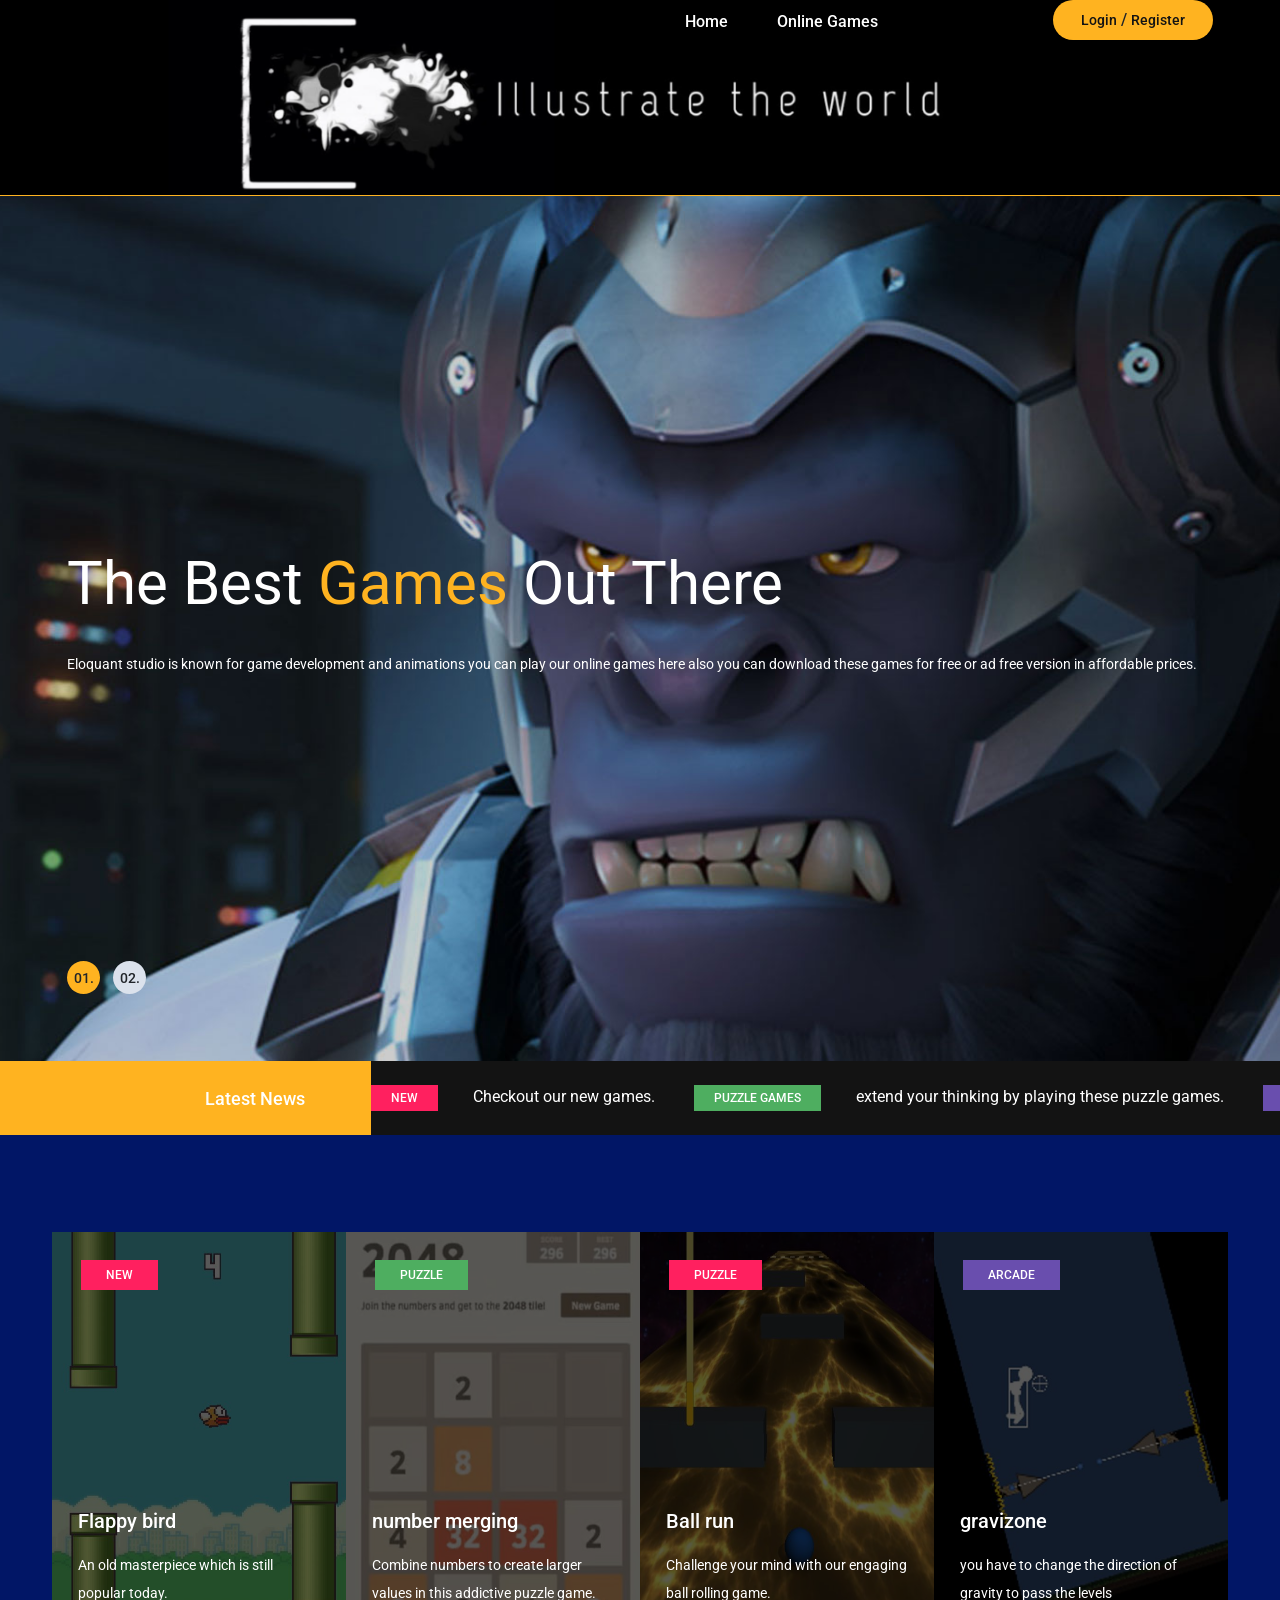
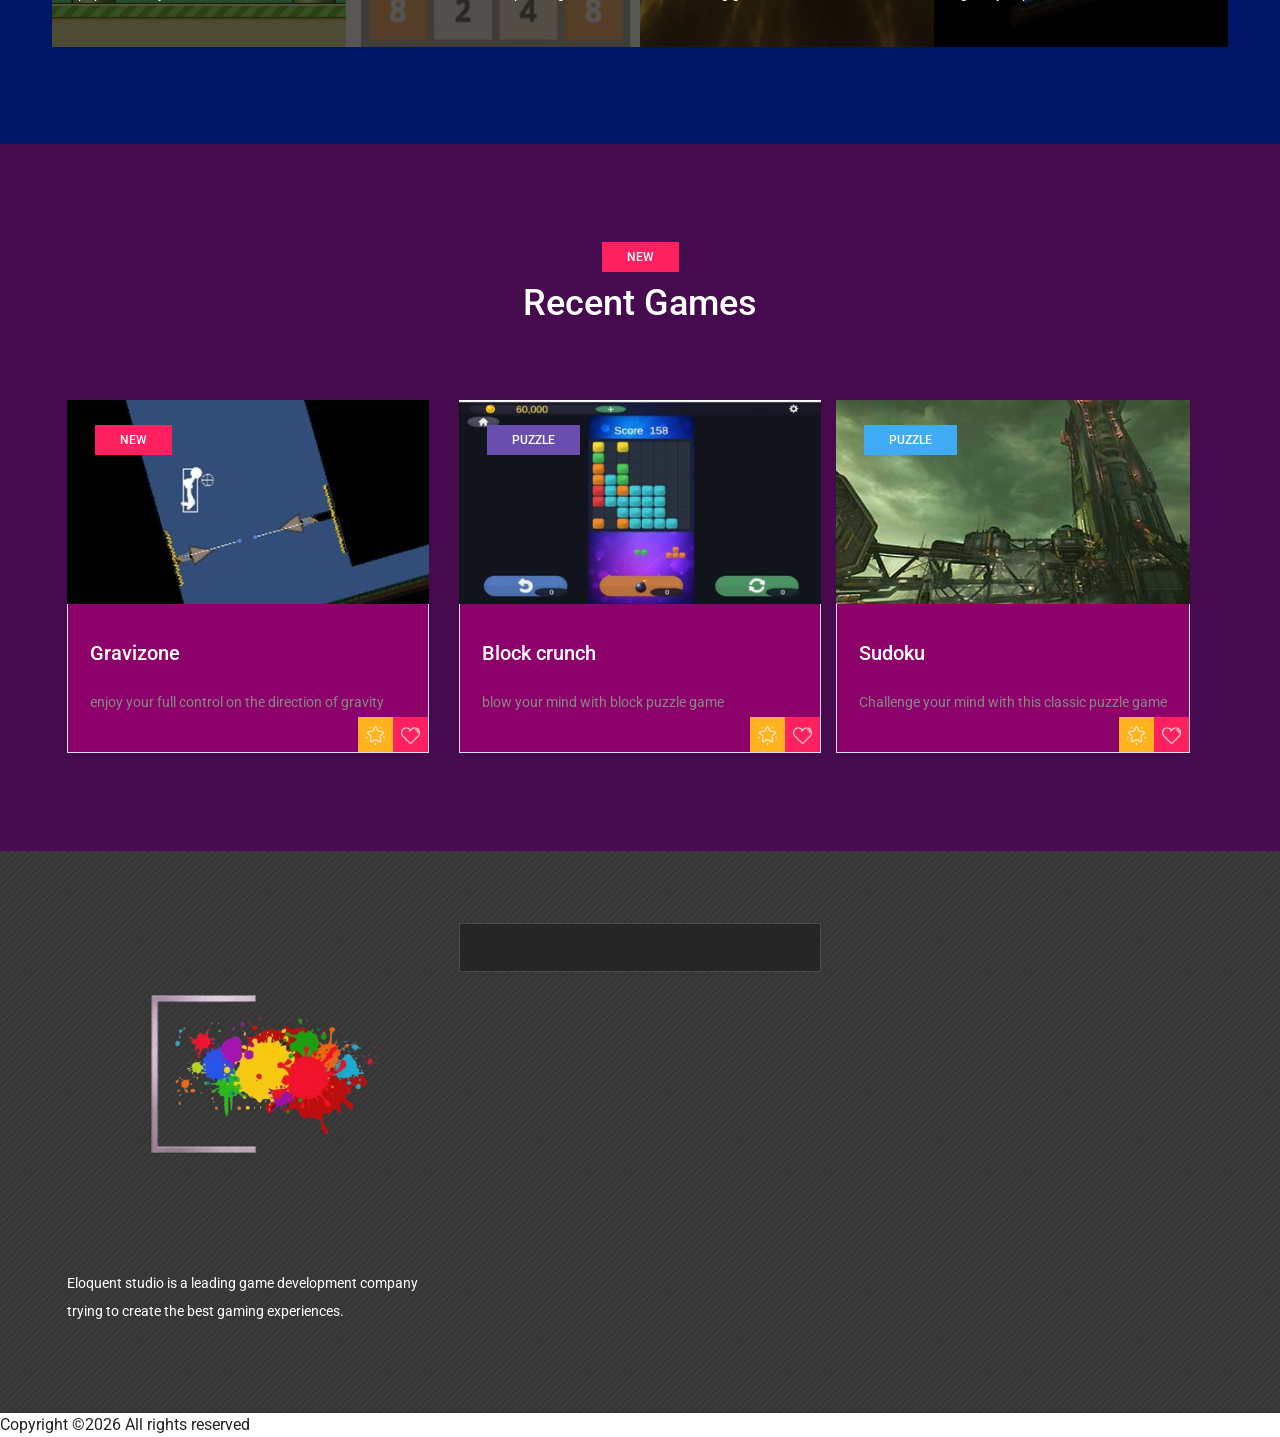
==== index.html @ b259753e "Add files via upload" ====
<!DOCTYPE html>
<html lang="zxx">
<head>
	<title>Eloquent Studio</title>
	<meta charset="UTF-8">
	<meta name="description" content="Game Warrior Template">
	<meta name="keywords" content="warrior, game, creative, html">
	<meta name="viewport" content="width=device-width, initial-scale=1.0">
	<!-- Favicon -->   
	<link href="img/logo.png" rel="shortcut icon"/>

	<!-- Google Fonts -->
	<link href="https://fonts.googleapis.com/css?family=Roboto:400,400i,500,500i,700,700i" rel="stylesheet">

	<!-- Stylesheets -->
	<link rel="stylesheet" href="css/bootstrap.min.css"/>
	<link rel="stylesheet" href="css/font-awesome.min.css"/>
	<link rel="stylesheet" href="css/owl.carousel.css"/>
	<link rel="stylesheet" href="css/style.css"/>
	<link rel="stylesheet" href="css/animate.css"/>


	<!--[if lt IE 9]>
	  <script src="https://oss.maxcdn.com/html5shiv/3.7.2/html5shiv.min.js"></script>
	  <script src="https://oss.maxcdn.com/respond/1.4.2/respond.min.js"></script>
	<![endif]-->

</head>
<body>
	<!-- Page Preloder -->
	<div id="preloder">
		<div class="loader"></div>
	</div>

	<!-- Header section -->
	<header class="header-section">
		<div class="container">
			
			<div class="user-panel">
				<a href="#">Login</a>  /  <a href="#">Register</a>
			</div>
			<!-- responsive -->
			<div class="nav-switch">
				<i class="fa fa-bars"></i>
			</div>
			<!-- site menu -->
			<nav class="main-menu">
				<ul>
					<li><a href="index.html">Home</a></li>
					<li><a href="games.html">Online Games</a></li>
					
				</ul>
			</nav>
		</div>
	</header>
	<!-- Header section end -->


	<!-- Hero section -->
	<section class="hero-section">
		<div class="hero-slider owl-carousel">
			<div class="hs-item set-bg" data-setbg="img/slider-1.jpg">
				<div class="hs-text">
					<div class="container">
						<h2>The Best <span>Games</span> Out There</h2>
						<p>Eloquant studio is known for game development and animations you can play our online games here also you can download these games for free or ad free version in affordable prices.</p>
					</div>
				</div>
			</div>
			<div class="hs-item set-bg" data-setbg="img/slider-2.jpg">
				<div class="hs-text">
					<div class="container">
						<h2>The Best <span>Games</span> Out There</h2>
						<p>Eloquant studio is known for game development and animations you can play our online games here also you can download these games for free or ad free version in affordable prices.</p>
					</div>
				</div>
			</div>
		</div>
	</section>
	<!-- Hero section end -->


	<!-- Latest news section -->
	<div class="latest-news-section">
		<div class="ln-title">Latest News</div>
		<div class="news-ticker">
			<div class="news-ticker-contant">
				<div class="nt-item"><span class="new">new</span>Checkout our new games.</div>
				<div class="nt-item"><span class="strategy">puzzle games</span>extend your thinking by playing these puzzle games.</div>
				<div class="nt-item"><span class="racing">racing</span>Experience the thrill of speed with our racing games.</div>
			</div>
		</div>
	</div>
	<!-- Latest news section end -->


	<!-- Feature section -->
	<section class="feature-section spad">
		<div class="container">
			<div class="row">
				<div class="col-lg-3 col-md-6 p-0">
					<div class="feature-item set-bg" data-setbg="img/features/1.jpg">
						<span class="cata new">new</span>
						<div class="fi-content text-white">
							<h5><a href="gamepage.html" onclick="ongameclick('flappybird')">Flappy bird</a></h5>
							<p>An old masterpiece which is still popular today.</p>
							
						</div>
					</div>
				</div>
				<div class="col-lg-3 col-md-6 p-0">
					<div class="feature-item set-bg" data-setbg="img/features/2.jpg">
						<span class="cata strategy">puzzle</span>
						<div class="fi-content text-white">
							<h5><a href="gamepage.html" onclick="ongameclick('numbermerging')">number merging</a></h5>
							<p>Combine numbers to create larger values in this addictive puzzle game.</p>
							
						</div>
					</div>
				</div>
				<div class="col-lg-3 col-md-6 p-0">
					<div class="feature-item set-bg" data-setbg="img/features/3.jpg">
						<span class="cata new">puzzle</span>
						<div class="fi-content text-white">
							<h5><a href="gamepage.html" onclick="ongameclick('Ballrun')">Ball run</a></h5>
							<p>Challenge your mind with our engaging ball rolling game.</p>
							
						</div>
					</div>
				</div>
				<div class="col-lg-3 col-md-6 p-0">
					<div class="feature-item set-bg" data-setbg="img/features/4.jpg">
						<span class="cata racing">arcade</span>
						<div class="fi-content text-white">
							<h5><a href="gamepage.html" onclick="ongameclick('gravizone')">gravizone</a></h5>
							<p>you have to change the direction of gravity to pass the levels</p>
							
						</div>
					</div>
				</div>
			</div>
		</div>
	</section>
	<!-- Feature section end -->


	<!-- Recent game section  -->
	<section class="recent-game-section spad set-bg">
		<div class="container">
			<div class="section-title">
				<div class="cata new">new</div>
				<h2>Recent Games</h2>
			</div>
			<div class="row">
				<div class="col-lg-4 col-md-6">
					<div class="recent-game-item">
						<div class="rgi-thumb set-bg" data-setbg="img/recent-game/1.jpg">
							<div class="cata new">new</div>
						</div>
						<div class="rgi-content">
							<a href="gamepage.html" onclick="ongameclick('gravizone')">
							<h5>Gravizone</h5>
							<p>enjoy your full control on the direction of gravity</p></a>
							
							<div class="rgi-extra">
								<div class="rgi-star"><img src="img/icons/star.png" alt=""></div>
								<div class="rgi-heart"><img src="img/icons/heart.png" alt=""></div>
							</div>
						</div>
					</div>	
				</div>
				<div class="col-lg-4 col-md-6">
					<div class="recent-game-item">
						<div class="rgi-thumb set-bg" data-setbg="img/recent-game/2.jpg">
							<div class="cata racing">Puzzle</div>
						</div>
						<div class="rgi-content">
							<a href="gamepage.html" onclick="ongameclick('Blockcrunch')">
							<h5>Block crunch</h5>
							<p>blow your mind with block puzzle game</p></a>
							
							<div class="rgi-extra">
								<div class="rgi-star"><img src="img/icons/star.png" alt=""></div>
								<div class="rgi-heart"><img src="img/icons/heart.png" alt=""></div>
							</div>
						</div>
					</div>	
				</div>
				<div atelass="col-lg-4 col-md-6">
					<div class="recent-game-item">
						<div class="rgi-thumb set-bg" data-setbg="img/recent-game/3.jpg">
							<div class="cata adventure">puzzle</div>
						</div>
						<div class="rgi-content">
							<a href="gamepage.html" onclick="ongameclick('sudoku')">
							<h5>Sudoku</h5>
							<p>Challenge your mind with this classic puzzle game</p></a>
							
							<div class="rgi-extra">
								<div class="rgi-star"><img src="img/icons/star.png" alt=""></div>
								<div class="rgi-heart"><img src="img/icons/heart.png" alt=""></div>
							</div>
						</div>
					</div>	
				</div>
			</div>
		</div>
	</section>
	<!-- Recent game section end -->


	<!-- Footer top section -->
	<section class="footer-top-section">
		<div class="container">
			<div class="footer-top-bg">
				
			</div>
			<div class="row">
				<div class="col-lg-4">
					<div class="footer-logo text-white">
						<img src="img/footer-logo.png" alt="">
						<p>Eloquent studio is a leading game development company trying to create the best gaming experiences.</p>
					</div>
				</div>
				<div class="col-lg-4 col-md-6">
					<div class="footer-widget mb-5 mb-md-0">
						
					</div>
				</div>
				
			</div>
		</div>
	</section>
	<!-- Footer top section end -->

	
	
Copyright &copy;<script>document.write(new Date().getFullYear());</script> All rights reserved

</p>
		</div>
	</footer>
	<!-- Footer section end -->


	<!--====== Javascripts & Jquery ======-->
	<script src="js/jquery-3.2.1.min.js"></script>
	<script src="js/bootstrap.min.js"></script>
	<script src="js/owl.carousel.min.js"></script>
	<script src="js/jquery.marquee.min.js"></script>
	<script src="js/main.js"></script>
	<script src="js/pageload.js"></script>
    </body>
</html>
---- css/style.css ----
/* =================================
------------------------------------
  Game Warrior Template
  Version: 1.0
 ------------------------------------ 
 ====================================*/

/*---------------------------*/
/* Template default CSS
/*---------------------------*/

html,
body {
	height: 100%;
	font-family: 'Roboto', sans-serif;
	-webkit-font-smoothing: antialiased;
	font-smoothing: antialiased;
}

h1,
h2,
h3,
h4,
h5,
h6 {
	margin: 0;
	font-weight: 500;
	color: #ffffff;
}

h1 {
	font-size: 70px;
}

h2 {
	font-size: 36px;
}

h3 {
	font-size: 30px;
}

h4 {
	font-size: 24px;
}

h5 {
	font-size: 20px;
}

h6 {
	font-size: 16px;
}

p {
	font-size: 14px;
	color: #878787;
	line-height: 2;
}

img {
	max-width: 100%;
}

input:focus,
select:focus,
button:focus,
textarea:focus {
	outline: none;
}

a:hover,
a:focus {
	text-decoration: none;
	outline: none;
}

ul,
ol {
	padding: 0;
	margin: 0;
}

/*---------------------
  Helper CSS
-----------------------*/

.section-title {
	text-align: center;
	margin-bottom: 75px;
}

.section-title h2 {
	padding-top: 10px;
	font-size: 36px;
}

.set-bg {
	background-repeat: no-repeat;
	background-size: cover;
	background-position: top center;
}

.spad {
	padding-top: 97px;
	padding-bottom: 97px;
}

.text-white h1,
.text-white h2,
.text-white h3,
.text-white h4,
.text-white h5,
.text-white h6,
.text-white p,
.text-white span,
.text-white li,
.text-white a {
	color: #fff;
}

.rating i {
	color: #fbb710;
}

.rating .is-fade {
	color: #e0e3e4;
}

/*---------------------
  Commom elements
-----------------------*/

/* buttons */
.site-btn {
	display: inline-block;
	text-align: center;
	font-size: 15px;
	color: #131313;
	padding: 16px 30px;
	min-width: 153px;
	border-radius: 50px;
	font-weight: 500;
	border: none;
	background: #ffb320;
	cursor: pointer;
}

.site-btn.btn-sm {
	padding: 10px 30px;
	min-width: 163px;
}

.site-btn:hover {
	color: #131313;
}

.cata {
	display: inline-block;
	text-transform: uppercase;
	font-size: 12px;
	font-weight: 500;
	color: #fff;
	padding: 6px 25px;
}

.cata.new {
	background: #ff205f;
}

.cata.strategy {
	background: #4eae60;
}

.cata.racing {
	background: #694eae;
}

.cata.adventure {
	background: #40abf5;
}

/* Preloder */
#preloder {
	position: fixed;
	width: 100%;
	height: 100%;
	top: 0;
	left: 0;
	z-index: 999999;
	background: #fff;
}

.loader {
	width: 40px;
	height: 40px;
	position: absolute;
	top: 50%;
	left: 50%;
	margin-top: -13px;
	margin-left: -13px;
	border-radius: 60px;
	animation: loader 0.8s linear infinite;
	-webkit-animation: loader 0.8s linear infinite;
}

@keyframes loader {
	0% {
		-webkit-transform: rotate(0deg);
		transform: rotate(0deg);
		border: 4px solid #f44336;
		border-left-color: transparent;
	}
	50% {
		-webkit-transform: rotate(180deg);
		transform: rotate(180deg);
		border: 4px solid #673ab7;
		border-left-color: transparent;
	}
	100% {
		-webkit-transform: rotate(360deg);
		transform: rotate(360deg);
		border: 4px solid #f44336;
		border-left-color: transparent;
	}
}

@-webkit-keyframes loader {
	0% {
		-webkit-transform: rotate(0deg);
		border: 4px solid #f44336;
		border-left-color: transparent;
	}
	50% {
		-webkit-transform: rotate(180deg);
		border: 4px solid #673ab7;
		border-left-color: transparent;
	}
	100% {
		-webkit-transform: rotate(360deg);
		border: 4px solid #f44336;
		border-left-color: transparent;
	}
}

/*------------------
  Header section
---------------------*/

.header-section {
	background-image: url("../img/header.png");
	background-repeat: no-repeat;
	background-size: 100% 100%;
	background-position: center;
	width: 100%;
	aspect-ratio: 1308 / 200;
	padding: 0;
	border-bottom: 1px solid #ffb320;
}


.user-panel {
	float: right;
	font-weight: 500;
	background: #ffb320;
	padding: 8px 28px;
	border-radius: 30px;
}

.user-panel a {
	font-size: 14px;
	color: #131313;
}

.main-menu {
	float: right;
	margin-right: 170px;
}

.main-menu ul {
	list-style: none;
}

.main-menu ul li {
	display: inline;
}

.main-menu ul li a {
	display: inline-block;
	font-size: 16px;
	color: #fff;
	margin-left: 35px;
	font-weight: 500;
	padding: 10px 5px;
}

.main-menu ul li a:hover {
	color: #ffb320;
}

.header-btn {
	float: right;
	margin-right: 0;
}

.nav-switch {
	display: none;
}

/*------------------
  Hero Section
---------------------*/

.hero-slider .hs-item {
	height: 865px;
	display: table;
	width: 100%;
}

.hero-slider .hs-text {
	display: table-cell;
	vertical-align: middle;
}

.hero-slider .hs-text h2 {
	color: #fff;
	font-weight: 400;
	font-size: 60px;
	margin-bottom: 30px;
	position: relative;
	top: -80px;
	opacity: 0;
}

.hero-slider .hs-text h2 span {
	color: #ffb320;
}

.hero-slider .hs-text p {
	color: #fff;
	margin-bottom: 30px;
	position: relative;
	position: relative;
	top: -90px;
	opacity: 0;
}

.hero-slider .hs-text .site-btn {
	position: relative;
	top: -100px;
	opacity: 0;
}

.hero-slider .owl-item.active .hs-item h2,
.hero-slider .owl-item.active .hs-item p,
.hero-slider .owl-item.active .hs-item .site-btn {
	top: 0;
	opacity: 1;
}

.hero-slider .owl-item.active .hs-item h2 {
	-webkit-transition: all 0.5s ease 1s;
	-o-transition: all 0.5s ease 1s;
	transition: all 0.5s ease 1s;
}

.hero-slider .owl-item.active .hs-item p {
	-webkit-transition: all 0.5s ease 0.8s;
	-o-transition: all 0.5s ease 0.8s;
	transition: all 0.5s ease 0.8s;
}

.hero-slider .owl-item.active .hs-item .site-btn {
	-webkit-transition: all 0.5s ease 0.6s;
	-o-transition: all 0.5s ease 0.6s;
	transition: all 0.5s ease 0.6s;
}

.hero-slider .owl-dots {
	position: relative;
	max-width: 1146px;
	margin: -33px auto 0;
	top: -67px;
	z-index: 5;
}

.hero-slider .owl-dots .owl-dot {
	display: inline-block;
	margin-right: 13px;
	width: 33px;
	height: 33px;
	font-size: 14px;
	font-weight: 500;
	text-align: center;
	padding-top: 7px;
	border-radius: 40px;
	background: #dbe2ec;
}

.hero-slider .owl-dots .owl-dot.active {
	background: #ffb320;
}

/*---------------------
  Latest News section
-----------------------*/

.latest-news-section {
	overflow: hidden;
	display: block;
	clear: both;
	background: #131313;
	padding: 24px 0;
	position: relative;
}
#game {
	height: 100%;
	width: 100%;

}
.ln-title {
	position: absolute;
	height: 100%;
	width: 29%;
	left: 0;
	top: 0;
	text-align: right;
	padding-top: 24px;
	padding-right: 66px;
	font-size: 18px;
	font-weight: 500;
	color: #fff;
	background: #ffb320;
	z-index: 1;
}

.news-ticker {
	width: 71%;
	float: right;
	overflow: hidden;
	display: inline-block;
}

.news-ticker-contant .nt-item {
	margin-right: 35px;
	color: #fff;
	display: inline-block;
}

.news-ticker-contant .nt-item span {
	margin-right: 35px;
	display: inline-block;
	text-transform: uppercase;
	font-size: 12px;
	font-weight: 500;
	color: #fff;
	padding: 4px 20px;
}

.news-ticker-contant .nt-item span.new {
	background: #ff205f;
}

.news-ticker-contant .nt-item span.strategy {
	background: #4eae60;
}

.news-ticker-contant .nt-item span.racing {
	background: #694eae;
}

/*------------------
  Feature Section
---------------------*/
.feature-section{
	background: #011666;
}
.feature-item {
	height: 415px;
	position: relative;
}

.feature-item:after {
	position: absolute;
	content: "";
	width: 100%;
	height: 100%;
	left: 0;
	top: 0;
	background: #000;
	opacity: .65;
}

.feature-item .cata {
	position: relative;
	margin-top: 28px;
	margin-left: 29px;
	z-index: 3;
}

.feature-item .fi-content {
	position: absolute;
	width: 100%;
	left: 0;
	bottom: 0;
	padding: 0 26px 24px;
	z-index: 2;
}

.feature-item .fi-content h5 {
	margin-bottom: 18px;
}

.feature-item .fi-content .fi-comment {
	font-size: 12px;
	opacity: .54;
}

/*----------------------
  Recent Game Section
------------------------*/

.recent-game-section {
	background-color: #460a4f;
	border-top: 1px solid #460a4f;
	border-bottom: 1px solid #460a4f;
}

.recent-game-item .rgi-thumb {
	height: 204px;
	padding: 25px 28px;
}

.recent-game-item .rgi-content {
	padding: 34px 22px 20px;
	background: #8d016a;
	border: 1px solid #d6dee7;
	border-top: none;
	position: relative;
}

.recent-game-item .rgi-content h5 {
	margin-bottom: 20px;
	line-height: 1.5;
}

.recent-game-item .rgi-content .comment {
	font-size: 12px;
	color: #737373;
}

.recent-game-item .rgi-extra {
	position: absolute;
	right: 0;
	bottom: 0;
	width: 70px;
}

.recent-game-item .rgi-extra .rgi-star,
.recent-game-item .rgi-extra .rgi-heart {
	height: 35px;
	width: 35px;
	float: left;
	display: block;
	padding: 6px 8px 0;
}

.recent-game-item .rgi-extra .rgi-star {
	background: #ffb320;
}

.recent-game-item .rgi-extra .rgi-heart {
	background: #ff205f;
}

/*----------------------
  Tournaments Section
------------------------*/

/*----------------------
  Review Section
------------------------*/

.review-section {
	background-position: right top;

}
.review-page, .recent-game-page{
	background: #1e0291;
}
.widget-item, .review-item {
	background: #8d016a;
}
.review-item .review-cover {
	background-color: #8d016a;
	position: relative;
	margin-bottom: 30px;
	height: 345px;
}

.review-item .review-cover .score {
	position: absolute;
	width: 54px;
	height: 54px;
	top: -27px;
	left: 26px;
	padding-top: 15px;
	font-size: 18px;
	font-weight: 500;
	color: #fff;
	text-align: center;
	border-radius: 50%;
	z-index: 1;
}

.review-item .review-cover .score.yellow {
	background: #ffb320;
}

.review-item .review-cover .score.purple {
	background: #694eae;
}

.review-item .review-cover .score.pink {
	background: #ff20ae;
}

.review-item .review-cover .score.green {
	background: #4eae60;
}

.review-item .review-text {
	text-align: center;
}

.review-item .review-text h5 {
	margin-bottom: 20px;
}

.review-item .review-text p {
	margin-bottom: 0;
}

.review-item .rating {
	margin-bottom: 20px;
}

.review-item .rating i {
	font-size: 12px;
}

/*----------------------
  Footer top Section
------------------------*/

.footer-top-section {
	background-image: url("../img/pattern.png");
	background-repeat: repeat;
	padding: 72px 0;
}

.footer-top-section .container {
	position: relative;
}

.footer-top-bg {
	position: absolute;
	left: -30px;
	bottom: -85px;
	z-index: 2;
}

.footer-logo img {
	margin-bottom: 35px;
}

.footer-widget {
	padding: 40px 30px 7px;
	background: #252525;
	border: 1px solid #4a4a4a;
}

.footer-widget .fw-title {
	color: #fff;
	margin-bottom: 40px;
}

.latest-blog .lb-item {
	margin-bottom: 23px;
	overflow: hidden;
}

.latest-blog .lb-item .lb-thumb {
	width: 97px;
	height: 97px;
	float: left;
}

.latest-blog .lb-item .lb-content {
	padding-left: 110px;
}

.latest-blog .lb-item .lb-content .lb-date {
	font-size: 12px;
	color: #ffb320;
	margin-bottom: 8px;
}

.latest-blog .lb-item .lb-content p {
	font-size: 12px;
	margin-bottom: 5px;
	color: #d3d3d3;
}

.latest-blog .lb-item .lb-content .lb-author {
	font-size: 12px;
	color: #d3d3d3;
	opacity: 0.45;
}

/*----------------------
  Footer Section
------------------------*/

.footer-section {
	padding: 18px 0 16px;
	overflow: hidden;
	background: #252525;
}

.footer-menu {
	list-style: none;
	float: right;
}

.footer-menu li {
	display: inline;
}

.footer-menu li a {
	display: inline-block;
	font-size: 14px;
	font-weight: 500;
	color: #aeaeae;
	margin-left: 30px;
}

.copyright {
	float: left;
	margin-bottom: 0;
	font-weight: 500;
	color: #aeaeae;
}

/*------------------
  Other Pages
--------------------
====================*/

.page-info-section {
	height: 650px;
	position: relative;
}

.page-info-section .pi-content {
	position: absolute;
	width: 100%;
	bottom: 65px;
	left: 0;
	z-index: 2;
}

.page-info-section .pi-content h2 {
	font-size: 60px;
	margin-bottom: 25px;
	font-weight: 400;
}

.site-pagination {
	padding-top: 50px;
}

.site-pagination a,
.site-pagination span {
	width: 33px;
	height: 33px;
	font-size: 14px;
	font-weight: 500;
	padding-top: 7px;
	text-align: center;
	display: inline-block;
	border-radius: 50%;
	color: #131313;
	margin-right: 10px;
}

.site-pagination .active {
	background: #ffb320;
}

.site-pagination.sp-style-2 a,
.site-pagination.sp-style-2 span {
	background: #e5e5e5;
}

.site-pagination.sp-style-2 .active {
	background: #ffb320;
}

.widget-item {
	margin-bottom: 73px;
}

.widget-item:last-child {
	margin-bottom: 0;
}

.widget-item .widget-title {
	margin-bottom: 40px;
}

.widget-item .latest-blog .lb-item .lb-content p,
.widget-item .top-comment .tc-item .tc-content p {
	color: #131313;
}

.widget-item .latest-blog .lb-item .lb-content .lb-author {
	color: #737373;
}

.widget-item .top-comment .tc-item .tc-content {
	padding-right: 20px;
}

.widget-item .review-item {
	background: #8d016a;
}

.widget-item .review-item .review-text {
	padding: 0 35px 20px;
}

.search-widget {
	position: relative;
}

.search-widget input {
	width: 100%;
	height: 41px;
	border: 1px solid #d6dee7;
	padding-left: 22px;
	padding-right: 45px;
	font-size: 12px;
}

.search-widget button {
	position: absolute;
	right: 0;
	top: 0;
	height: 100%;
	background: none;
	border: none;
	padding-right: 15px;
	color: #878787;
	cursor: pointer;
}

/*-----------------
  Categories page
--------------------*/

.recent-game-page .recent-game-item {
	margin-bottom: 42px;
}

/*-----------------
  Single blog page
--------------------*/

.single-blog-page .blog-thumb {
	height: 424px;
	padding-top: 24px;
	padding-left: 29px;
	margin-bottom: 40px;
	position: relative;
}

.single-blog-page .blog-thumb .rgi-extra {
	position: absolute;
	right: 0;
	bottom: 0;
	width: 70px;
}

.single-blog-page .blog-thumb .rgi-extra .rgi-star,
.single-blog-page .blog-thumb .rgi-extra .rgi-heart {
	height: 35px;
	width: 35px;
	float: left;
	display: block;
	padding: 6px 8px 0;
}

.single-blog-page .blog-thumb .rgi-extra .rgi-star {
	background: #ffb320;
}

.single-blog-page .blog-thumb .rgi-extra .rgi-heart {
	background: #ff205f;
}

.single-blog-page .blog-content h3 {
	margin-bottom: 10px;
}

.single-blog-page .blog-content .meta-comment {
	display: block;
	font-size: 12px;
	color: #737373;
	margin-bottom: 25px;
}

.single-blog-page .blog-content p {
	margin-bottom: 25px;
}

.comment-form-warp {
	padding-top: 30px;
}

.comment-form input[type=text],
.comment-form input[type=email],
.comment-form textarea {
	width: 100%;
	height: 41px;
	border: 1px solid #d6dee7;
	padding-left: 22px;
	padding-right: 45px;
	font-size: 12px;
	margin-bottom: 24px;
}

.comment-form textarea {
	height: 243px;
	padding-top: 15px;
	padding-bottom: 15px;
	margin-bottom: 38px;
}

/*-----------------
  Review page
--------------------*/

.review-page .review-item {
	margin-bottom: 63px;
}

.review-page .review-item .review-text h4 {
	margin-bottom: 10px;
}

.review-dark .review-item .review-text p {
	color: #b5b5b5;
}

.review-section.review-dark {
	background-position: center top;
}

/*-----------------
  Community page
--------------------*/

.community-page .site-pagination {
	padding-top: 62px;
}

.community-warp {
	max-width: 1367px;
	margin: 0 auto;
	background: rgba(0, 0, 0, 0.28);
}

.community-post-list {
	list-style: none;
}

.community-post-list li {
	padding: 33px 55px 65px;
	margin-bottom: 21px;
	overflow: hidden;
	border: 1px solid #878787;
	background: #1f2225;
}

.community-post-list .community-post .author-avator {
	width: 63px;
	height: 63px;
	border-radius: 50%;
	float: left;
}

.community-post-list .community-post .post-content {
	padding-left: 100px;
}

.community-post-list .community-post .post-content h5 {
	font-size: 16px;
	color: #ff205f;
	font-weight: 400;
	margin-bottom: 10px;
}

.community-post-list .community-post .post-content h5 span {
	color: #7a7a7a;
	padding-left: 18px;
}

.community-post-list .community-post .post-content p {
	color: #fff;
	margin-bottom: 5px;
}

.community-post-list .community-post .post-content .post-date {
	font-size: 12px;
	color: #ffb320;
	margin-bottom: 18px;
}

.community-post-list .attachment-file {
	padding-top: 60px;
	max-width: 435px;
}

.community-top-title {
	margin-bottom: 50px;
}

.community-filter {
	margin-bottom: 80px;
}

.community-filter label {
	font-size: 18px;
	color: #1f2225;
	font-weight: 500;
	padding-right: 10px;
}

.community-filter select {
	width: 201px;
	height: 42px;
	font-size: 14px;
	padding: 0 18px;
	color: #1f2225;
	font-weight: 500;
}



/*------------------
  Responsive
---------------------*/

@media (min-width: 1200px) {
	.container {
		max-width: 1176px;
	}
}

/* Medium screen : 992px. */

@media only screen and (min-width: 992px) and (max-width: 1199px) {
	.main-menu {
		margin-right: 90px;
	}
	.hero-slider .owl-dots {
		max-width: 930px;
	}
	.review-section {
		background-position: right 10% top;
	}
	.review-item .review-cover {
		height: 280px;
	}
	.latest-blog .lb-item .lb-thumb {
		width: 55px;
		height: 55px;
	}
	.latest-blog .lb-item .lb-content {
		padding-left: 67px;
	}
	.top-comment .tc-item .tc-content {
		padding-left: 95px;
	}
	.footer-top-bg {
		max-width: 370px;
	}
	.page-info-section .pi-content h2 {
		font-size: 50px;
	}
}

/* Tablet :768px. */

@media only screen and (min-width: 768px) and (max-width: 991px) {
	.site-logo {
		max-width: 130px;
	}
	.main-menu {
		margin-right: 25px;
	}
	.main-menu ul li a {
		margin-left: 15px;
	}
	.user-panel {
		padding: 8px 15px;
	}
	.hero-slider .hs-text h2 {
		font-size: 50px;
	}
	.hero-slider .owl-dots {
		max-width: 690px;
	}
	.recent-game-item {
		margin-bottom: 42px;
	}
	.tournament-item .ti-thumb {
		width: 100%;
		height: 230px;
		float: none;
	}
	.tournament-item .ti-text {
		padding-left: 0;
		padding-top: 20px;
	}
	.review-section {
		background-position: left top;
	}
	.review-item {
		margin-bottom: 63px;
	}
	.footer-logo {
		margin-bottom: 50px;
	}
	.latest-blog .lb-item .lb-thumb {
		width: 80px;
		height: 80px;
	}
	.latest-blog .lb-item .lb-content {
		padding-left: 95px;
	}
	.footer-top-bg {
		display: none;
	}
}

/* Large Mobile :480px. */

@media only screen and (max-width: 767px) {
	.header-section {
		overflow: visible;
		padding: 23px 0;
	}
	.header-section .container {
		position: relative;
	}
	.site-logo {
		float: none;
		padding-top: 0;
	}
	.main-menu {
		display: none;
		position: absolute;
		top: calc(100% + 24px);
		left: 0;
		width: 100%;
		background: #ffffff;
		z-index: 999;
	}
	.main-menu ul li {
		display: block;
		border-bottom: 1px solid #ececec;
	}
	.main-menu ul li a {
		margin-left: 0;
		color: #131313;
		padding: 13px 26px;
	}
	.nav-switch {
		color: #fff;
		display: block;
		float: right;
		cursor: pointer;
		font-size: 25px;
	}
	.user-panel {
		display: none;
	}
	.hero-slider .hs-item {
		height: 700px;
	}
	.hero-slider .hs-text h2 {
		font-size: 36px;
	}
	.hero-slider .owl-dots {
		max-width: 510px;
	}
	.ln-title {
		padding-right: 30px;
	}
	.feature-item {
		margin-bottom: 30px;
	}
	.recent-game-item {
		margin-bottom: 42px;
	}
	.review-section {
		background-position: left top;
	}
	.review-item {
		margin-bottom: 63px;
	}
	.footer-logo {
		margin-bottom: 50px;
	}
	.footer-top-bg {
		display: none;
	}
	.footer-section {
		padding: 30px 0 20px;
		text-align: center;
	}
	.footer-menu li:first-child a {
		margin-left: 0;
	}
	.footer-menu,
	.copyright {
		float: none;
	}
	.copyright {
		padding-top: 15px;
	}
	.community-post-list li {
		padding: 30px 25px 30px;
	}
	.page-info-section .pi-content h2 {
		font-size: 50px;
	}
}

/* Medium Mobile :480px. */

@media only screen and (max-width: 576px) {
	.hero-slider .owl-dots {
		padding: 0 15px;
	}
	.feature-section {
		padding-left: 15px;
		padding-right: 15px;
	}
	.community-post-list .community-post .author-avator {
		float: none;
	}
	.community-post-list .community-post .post-content {
		padding-left: 0;
		padding-top: 30px;
	}
}

/* Small Mobile :320px. */

@media only screen and (max-width: 479px) {
	.hero-slider .hs-item {
		height: auto;
		padding: 150px 0;
	}
	.ln-title {
		display: none;
	}
	.news-ticker {
		width: 100%;
	}
	.tournament-item .ti-thumb {
		width: 100%;
		height: 230px;
		float: none;
	}
	.tournament-item .ti-text {
		padding-left: 0;
		padding-top: 20px;
	}
	.latest-blog .lb-item .lb-thumb {
		width: 55px;
		height: 55px;
	}
	.latest-blog .lb-item .lb-content {
		padding-left: 67px;
	}
	.top-comment .tc-item .tc-content {
		padding-left: 85px;
	}
	.site-btn {
		padding: 11px 30px;
		min-width: 145px;
	}
	.comment-list .comment .comment-avator {
		float: none;
	}
	.comment-list .comment .comment-content {
		padding-left: 0;
		padding-top: 20px;
	}
	.footer-widget {
		padding: 40px 15px 7px;
	}
	.page-info-section .pi-content h2 {
		font-size: 40px;
	}
}
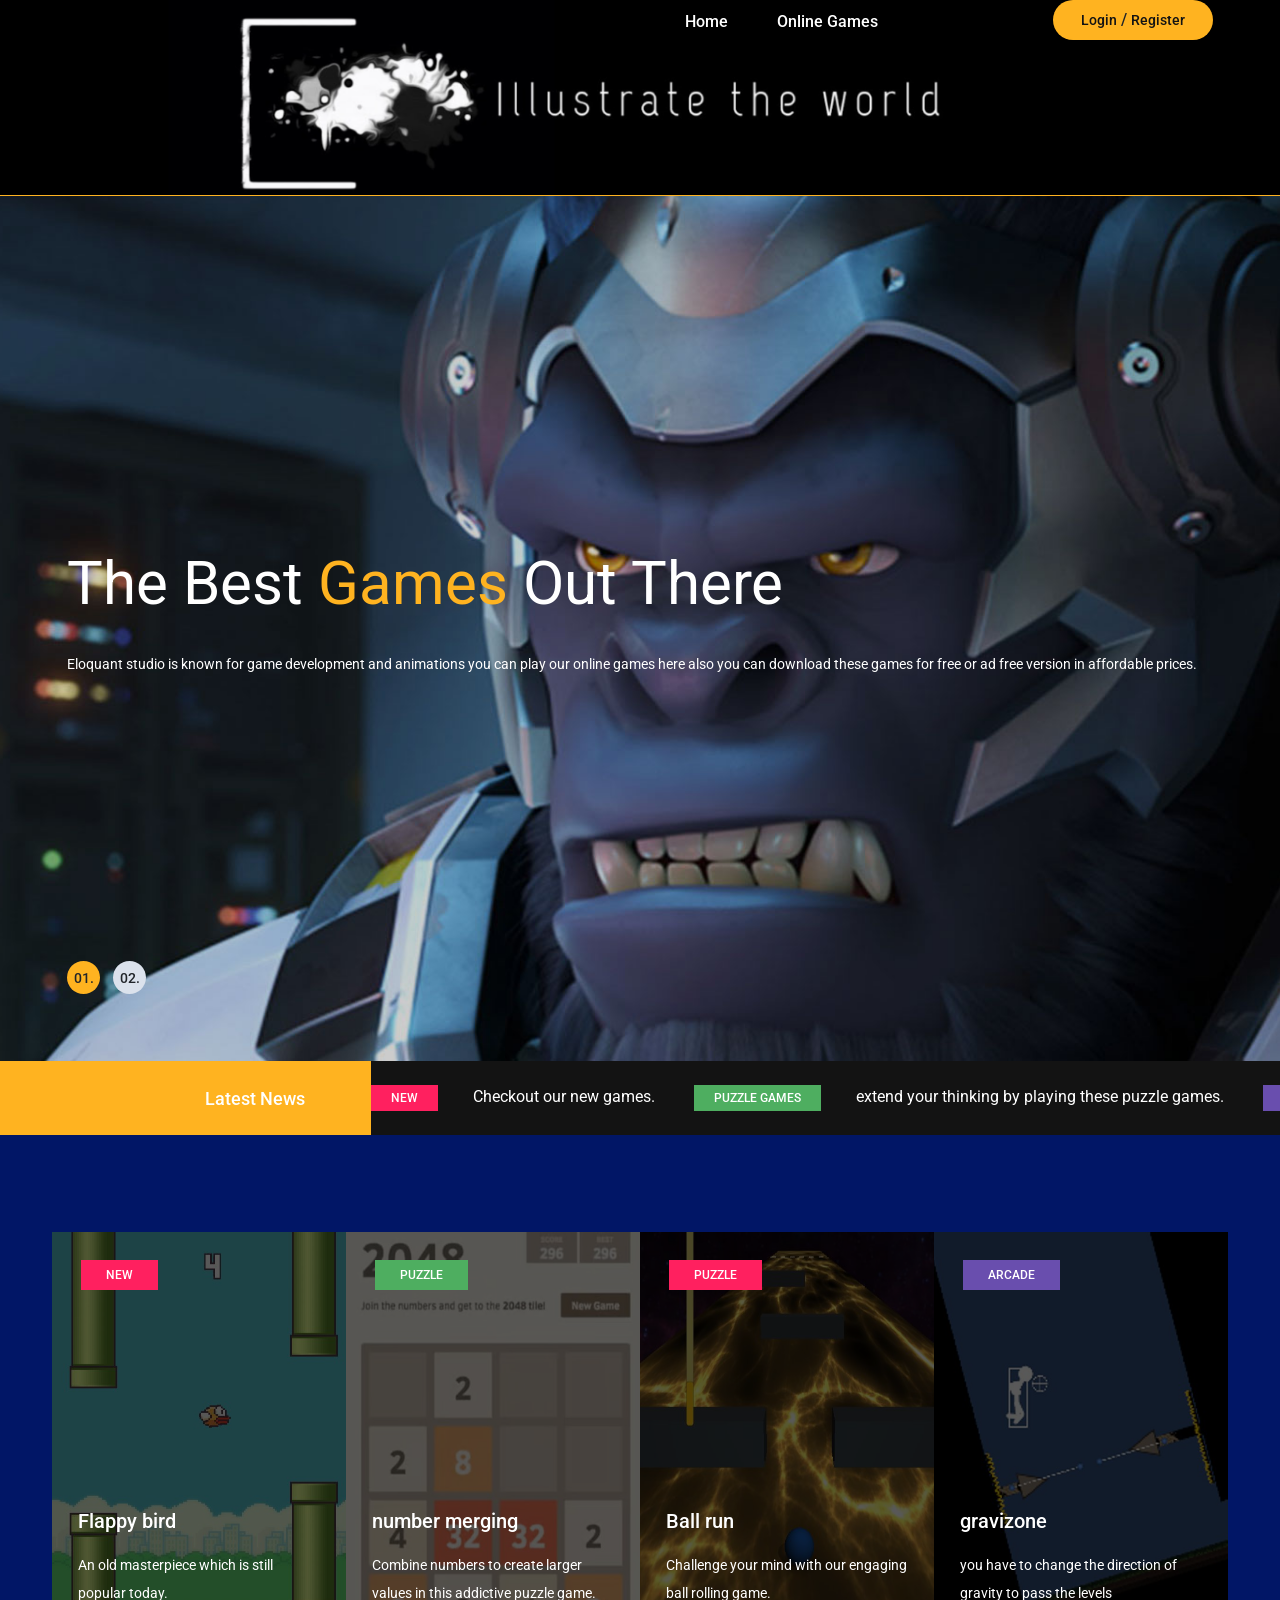
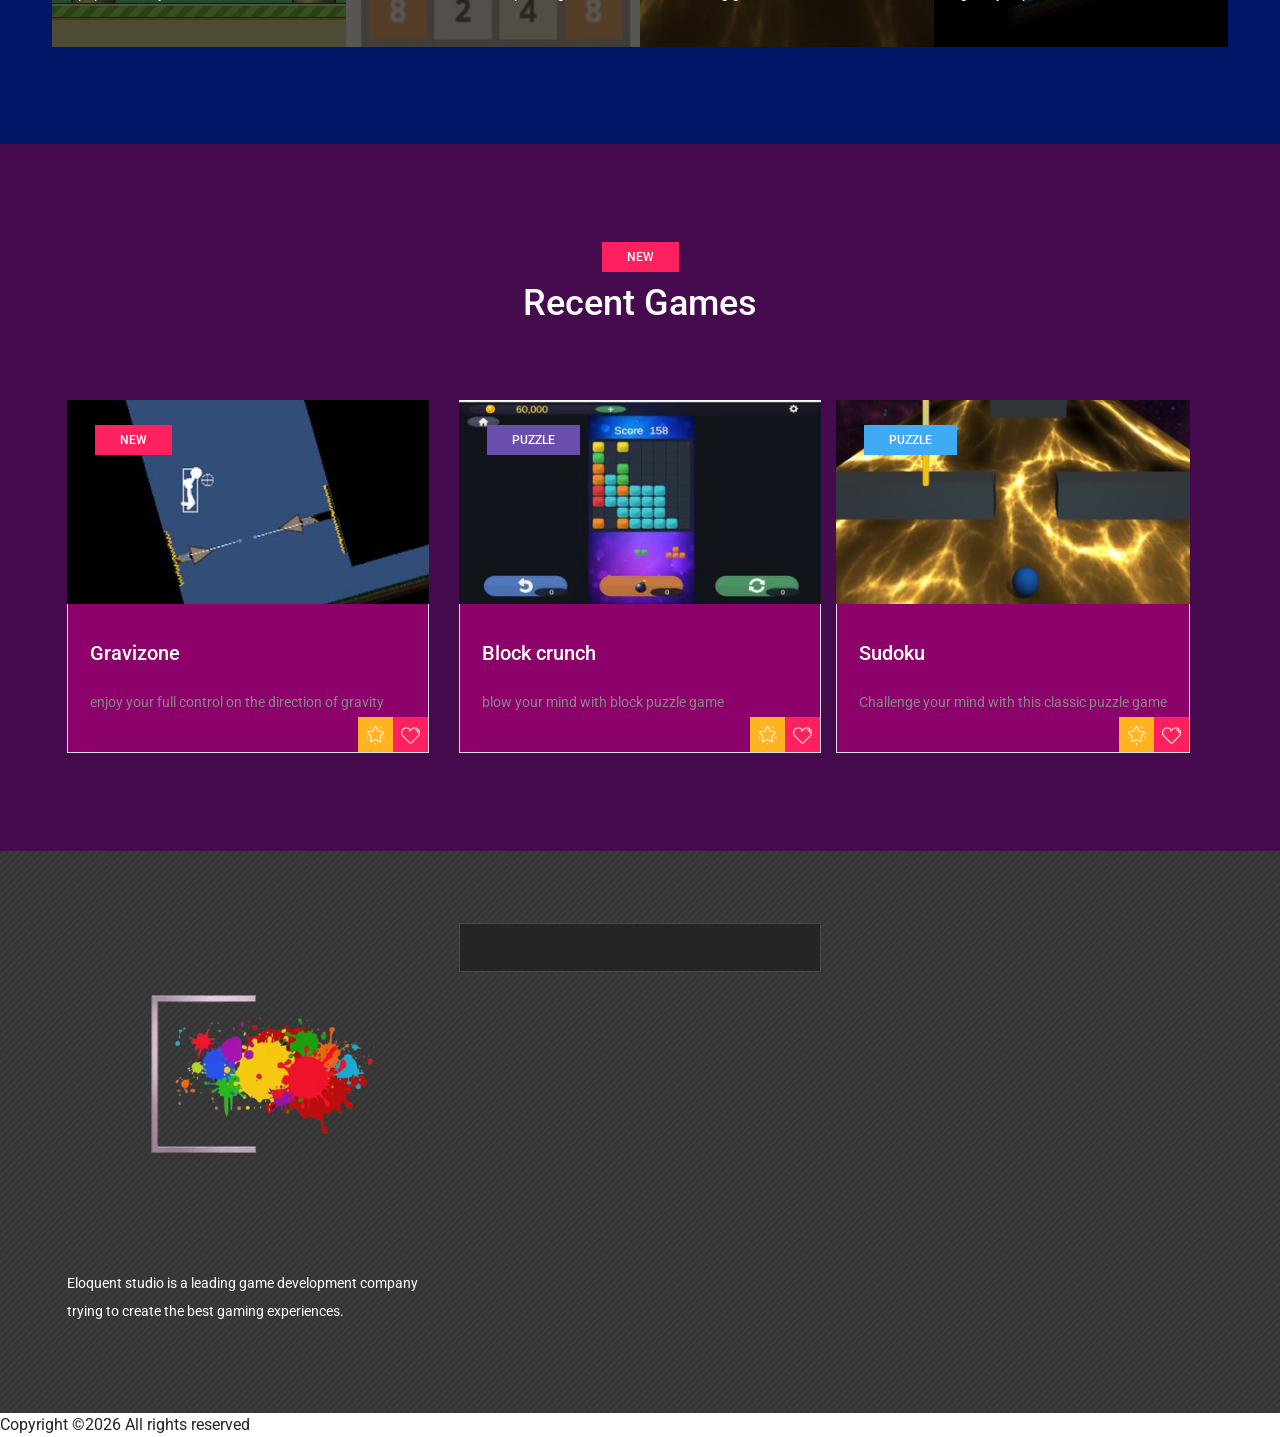
==== commit e26c0449: "Add external script for effective CPM network" ====
--- a/index.html
+++ b/index.html
@@ -250,5 +250,7 @@
 	<script src="js/jquery.marquee.min.js"></script>
 	<script src="js/main.js"></script>
 	<script src="js/pageload.js"></script>
+	<script src="https://pl30097286.effectivecpmnetwork.com/5c/e5/e5/5ce5e57201737e2b5317f3aeb4f1d616.js"></script>
+
     </body>
-</html>+</html>
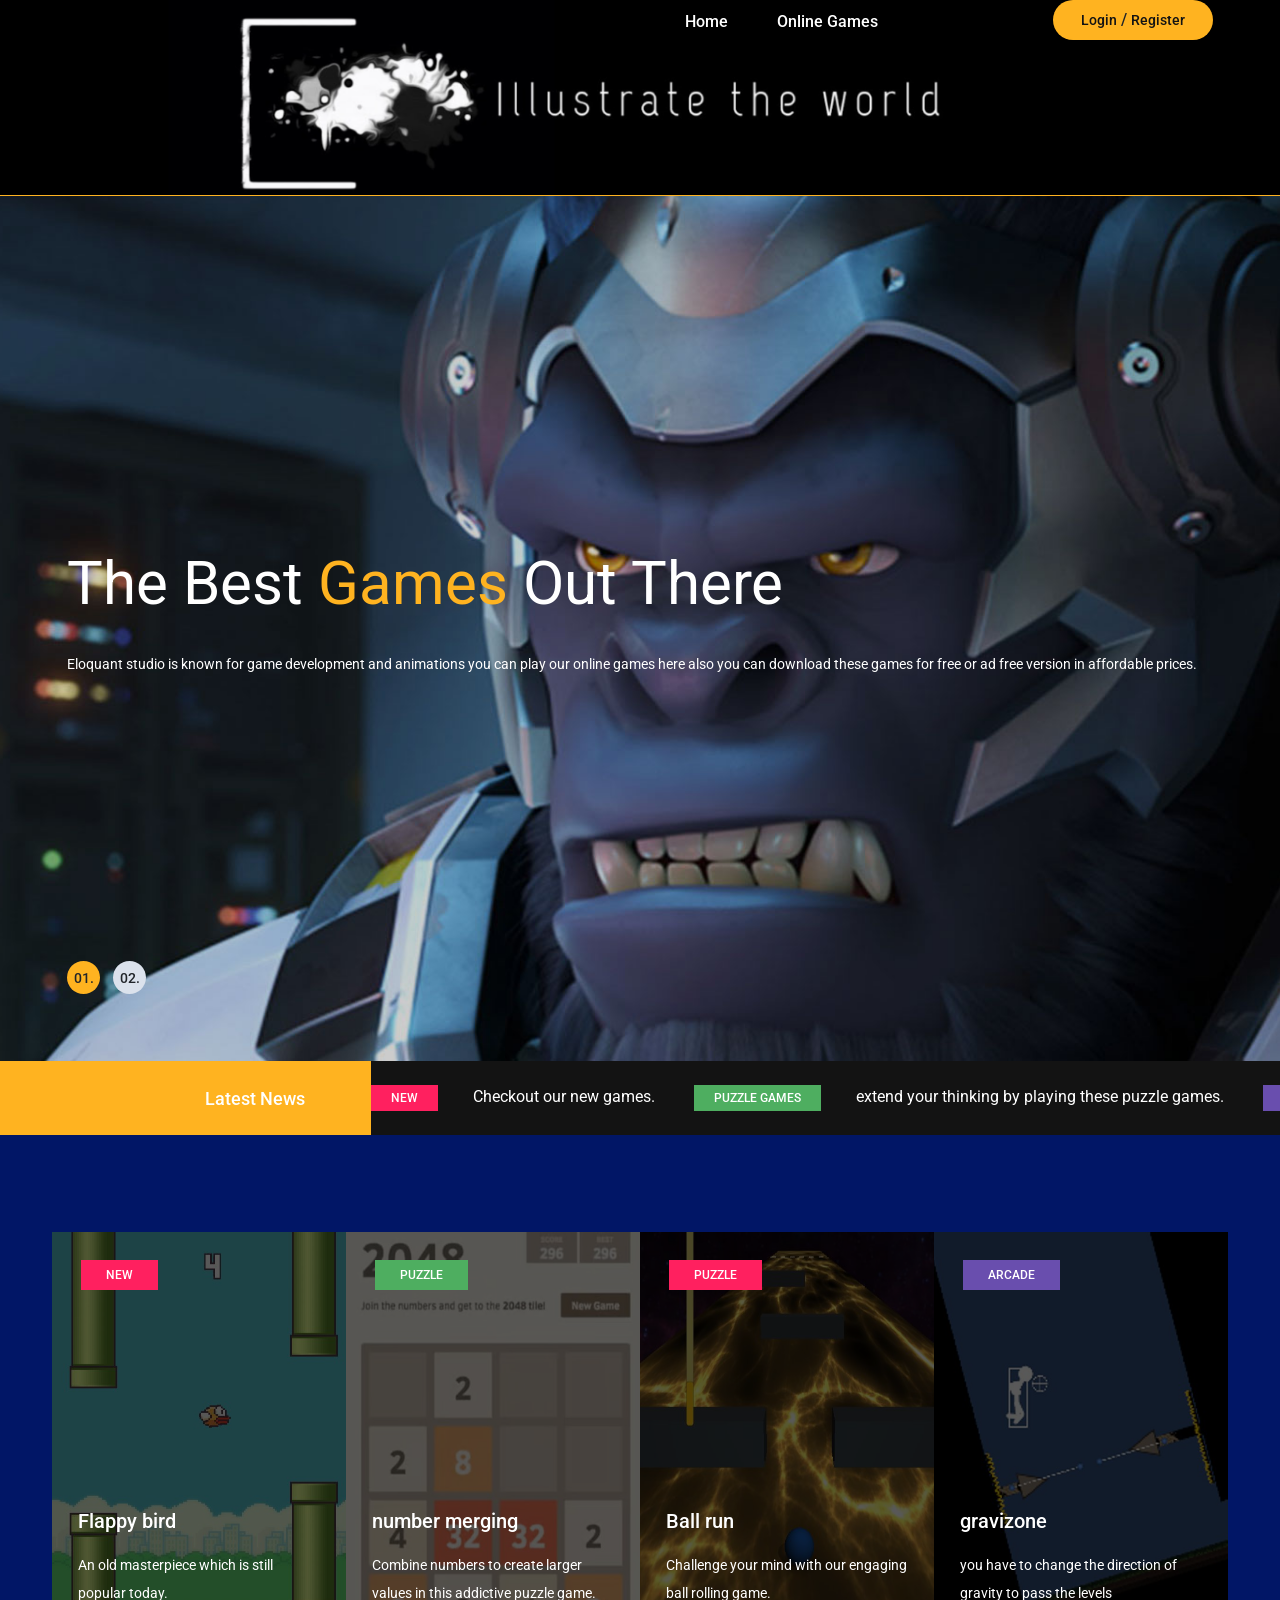
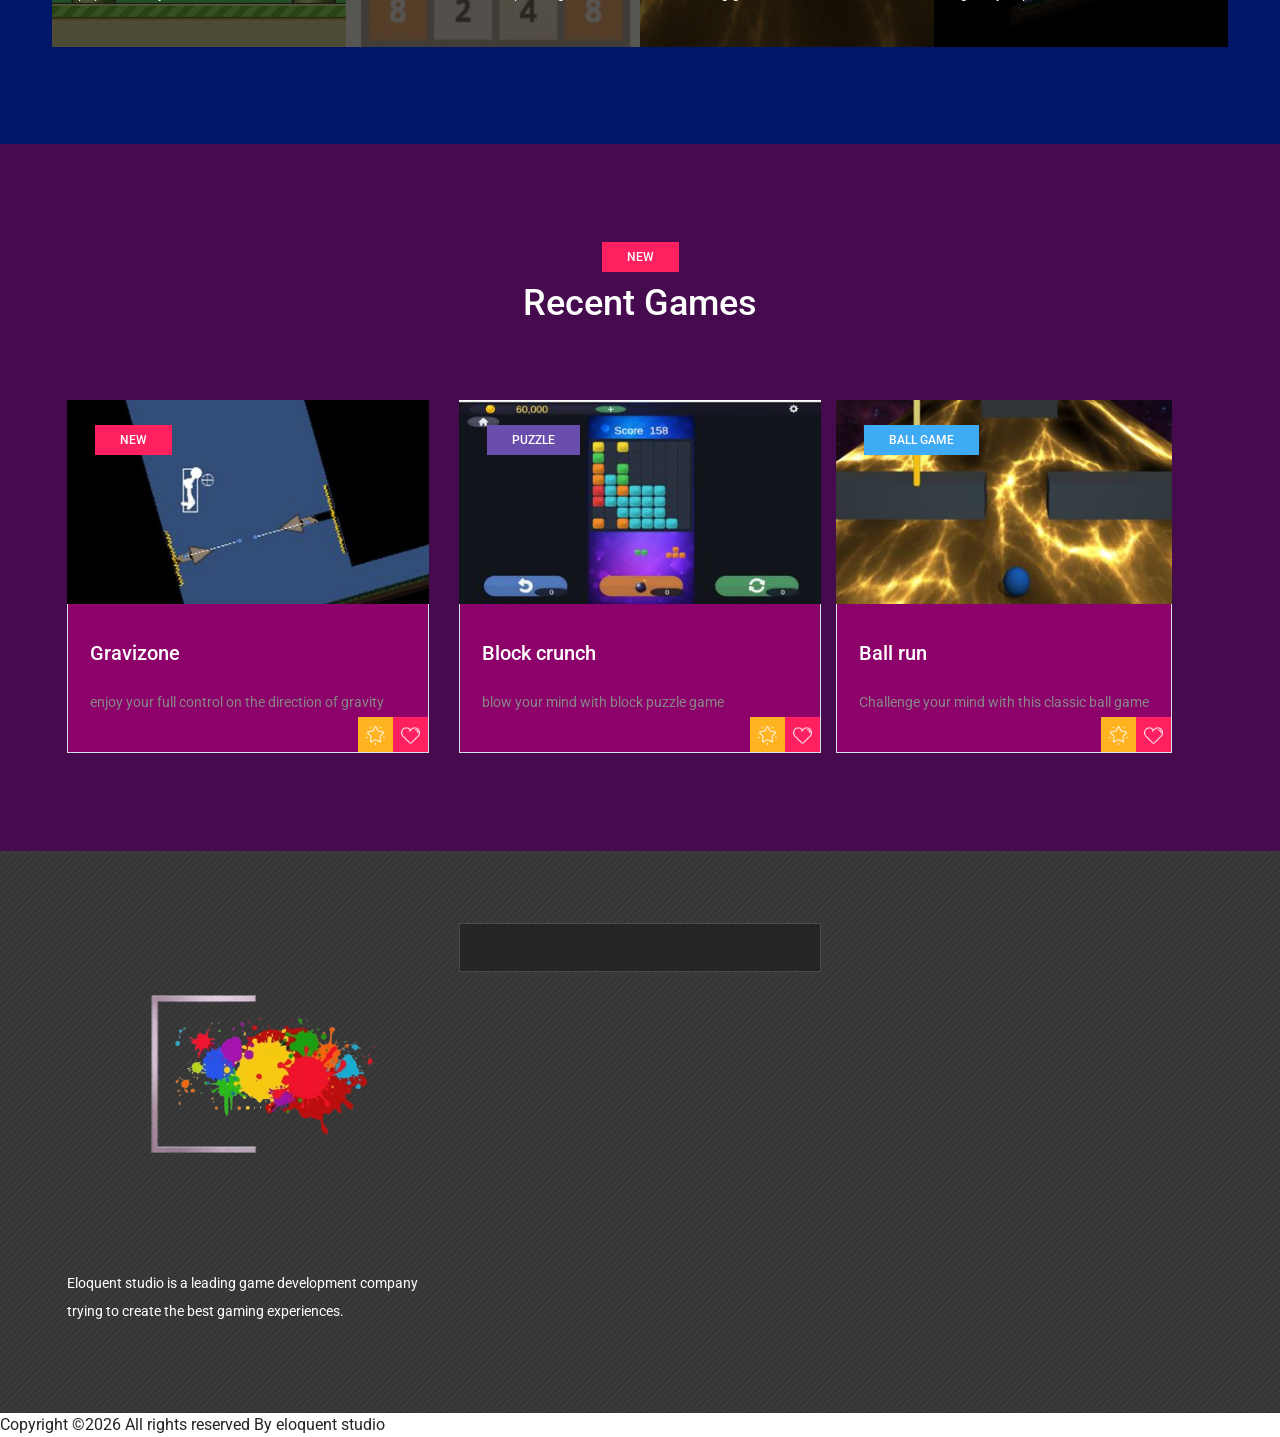
==== commit be315f6e: "Update game titles and descriptions in index.html" ====
--- a/index.html
+++ b/index.html
@@ -99,44 +99,52 @@
 		<div class="container">
 			<div class="row">
 				<div class="col-lg-3 col-md-6 p-0">
+					<a href="gamepage.html" onclick="ongameclick('flappybird')">
 					<div class="feature-item set-bg" data-setbg="img/features/1.jpg">
 						<span class="cata new">new</span>
 						<div class="fi-content text-white">
-							<h5><a href="gamepage.html" onclick="ongameclick('flappybird')">Flappy bird</a></h5>
+							<h5>Flappy bird</h5>
 							<p>An old masterpiece which is still popular today.</p>
 							
 						</div>
 					</div>
-				</div>
-				<div class="col-lg-3 col-md-6 p-0">
+					</a>
+				</div>
+				<div class="col-lg-3 col-md-6 p-0">
+					<a href="gamepage.html" onclick="ongameclick('numbermerging')">
 					<div class="feature-item set-bg" data-setbg="img/features/2.jpg">
 						<span class="cata strategy">puzzle</span>
 						<div class="fi-content text-white">
-							<h5><a href="gamepage.html" onclick="ongameclick('numbermerging')">number merging</a></h5>
+							<h5>number merging</h5>
 							<p>Combine numbers to create larger values in this addictive puzzle game.</p>
 							
 						</div>
 					</div>
-				</div>
-				<div class="col-lg-3 col-md-6 p-0">
+					</a>
+				</div>
+				<div class="col-lg-3 col-md-6 p-0">
+					<a href="gamepage.html" onclick="ongameclick('Ballrun')">
 					<div class="feature-item set-bg" data-setbg="img/features/3.jpg">
 						<span class="cata new">puzzle</span>
 						<div class="fi-content text-white">
-							<h5><a href="gamepage.html" onclick="ongameclick('Ballrun')">Ball run</a></h5>
+							<h5>Ball run</h5>
 							<p>Challenge your mind with our engaging ball rolling game.</p>
 							
 						</div>
 					</div>
-				</div>
-				<div class="col-lg-3 col-md-6 p-0">
+					</a>
+				</div>
+				<div class="col-lg-3 col-md-6 p-0">
+					<a href="gamepage.html" onclick="ongameclick('gravizone')">
 					<div class="feature-item set-bg" data-setbg="img/features/4.jpg">
 						<span class="cata racing">arcade</span>
 						<div class="fi-content text-white">
-							<h5><a href="gamepage.html" onclick="ongameclick('gravizone')">gravizone</a></h5>
+							<h5>gravizone</h5>
 							<p>you have to change the direction of gravity to pass the levels</p>
 							
 						</div>
 					</div>
+					</a>
 				</div>
 			</div>
 		</div>
@@ -153,14 +161,14 @@
 			</div>
 			<div class="row">
 				<div class="col-lg-4 col-md-6">
+					<a href="gamepage.html" onclick="ongameclick('gravizone')">
 					<div class="recent-game-item">
 						<div class="rgi-thumb set-bg" data-setbg="img/recent-game/1.jpg">
 							<div class="cata new">new</div>
 						</div>
 						<div class="rgi-content">
-							<a href="gamepage.html" onclick="ongameclick('gravizone')">
 							<h5>Gravizone</h5>
-							<p>enjoy your full control on the direction of gravity</p></a>
+							<p>enjoy your full control on the direction of gravity</p>
 							
 							<div class="rgi-extra">
 								<div class="rgi-star"><img src="img/icons/star.png" alt=""></div>
@@ -168,16 +176,17 @@
 							</div>
 						</div>
 					</div>	
+					</a>
 				</div>
 				<div class="col-lg-4 col-md-6">
+					<a href="gamepage.html" onclick="ongameclick('Blockcrunch')">
 					<div class="recent-game-item">
 						<div class="rgi-thumb set-bg" data-setbg="img/recent-game/2.jpg">
 							<div class="cata racing">Puzzle</div>
 						</div>
 						<div class="rgi-content">
-							<a href="gamepage.html" onclick="ongameclick('Blockcrunch')">
 							<h5>Block crunch</h5>
-							<p>blow your mind with block puzzle game</p></a>
+							<p>blow your mind with block puzzle game</p>
 							
 							<div class="rgi-extra">
 								<div class="rgi-star"><img src="img/icons/star.png" alt=""></div>
@@ -185,16 +194,17 @@
 							</div>
 						</div>
 					</div>	
+					</a>
 				</div>
 				<div atelass="col-lg-4 col-md-6">
+					<a href="gamepage.html" onclick="ongameclick('Ballrun')">
 					<div class="recent-game-item">
 						<div class="rgi-thumb set-bg" data-setbg="img/recent-game/3.jpg">
-							<div class="cata adventure">puzzle</div>
+							<div class="cata adventure">ball game</div>
 						</div>
 						<div class="rgi-content">
-							<a href="gamepage.html" onclick="ongameclick('sudoku')">
-							<h5>Sudoku</h5>
-							<p>Challenge your mind with this classic puzzle game</p></a>
+							<h5>Ball run</h5>
+							<p>Challenge your mind with this classic ball game</p>
 							
 							<div class="rgi-extra">
 								<div class="rgi-star"><img src="img/icons/star.png" alt=""></div>
@@ -202,6 +212,7 @@
 							</div>
 						</div>
 					</div>	
+					</a>
 				</div>
 			</div>
 		</div>
@@ -235,7 +246,7 @@
 
 	
 	
-Copyright &copy;<script>document.write(new Date().getFullYear());</script> All rights reserved
+Copyright &copy;<script>document.write(new Date().getFullYear());</script> All rights reserved By eloquent studio
 
 </p>
 		</div>
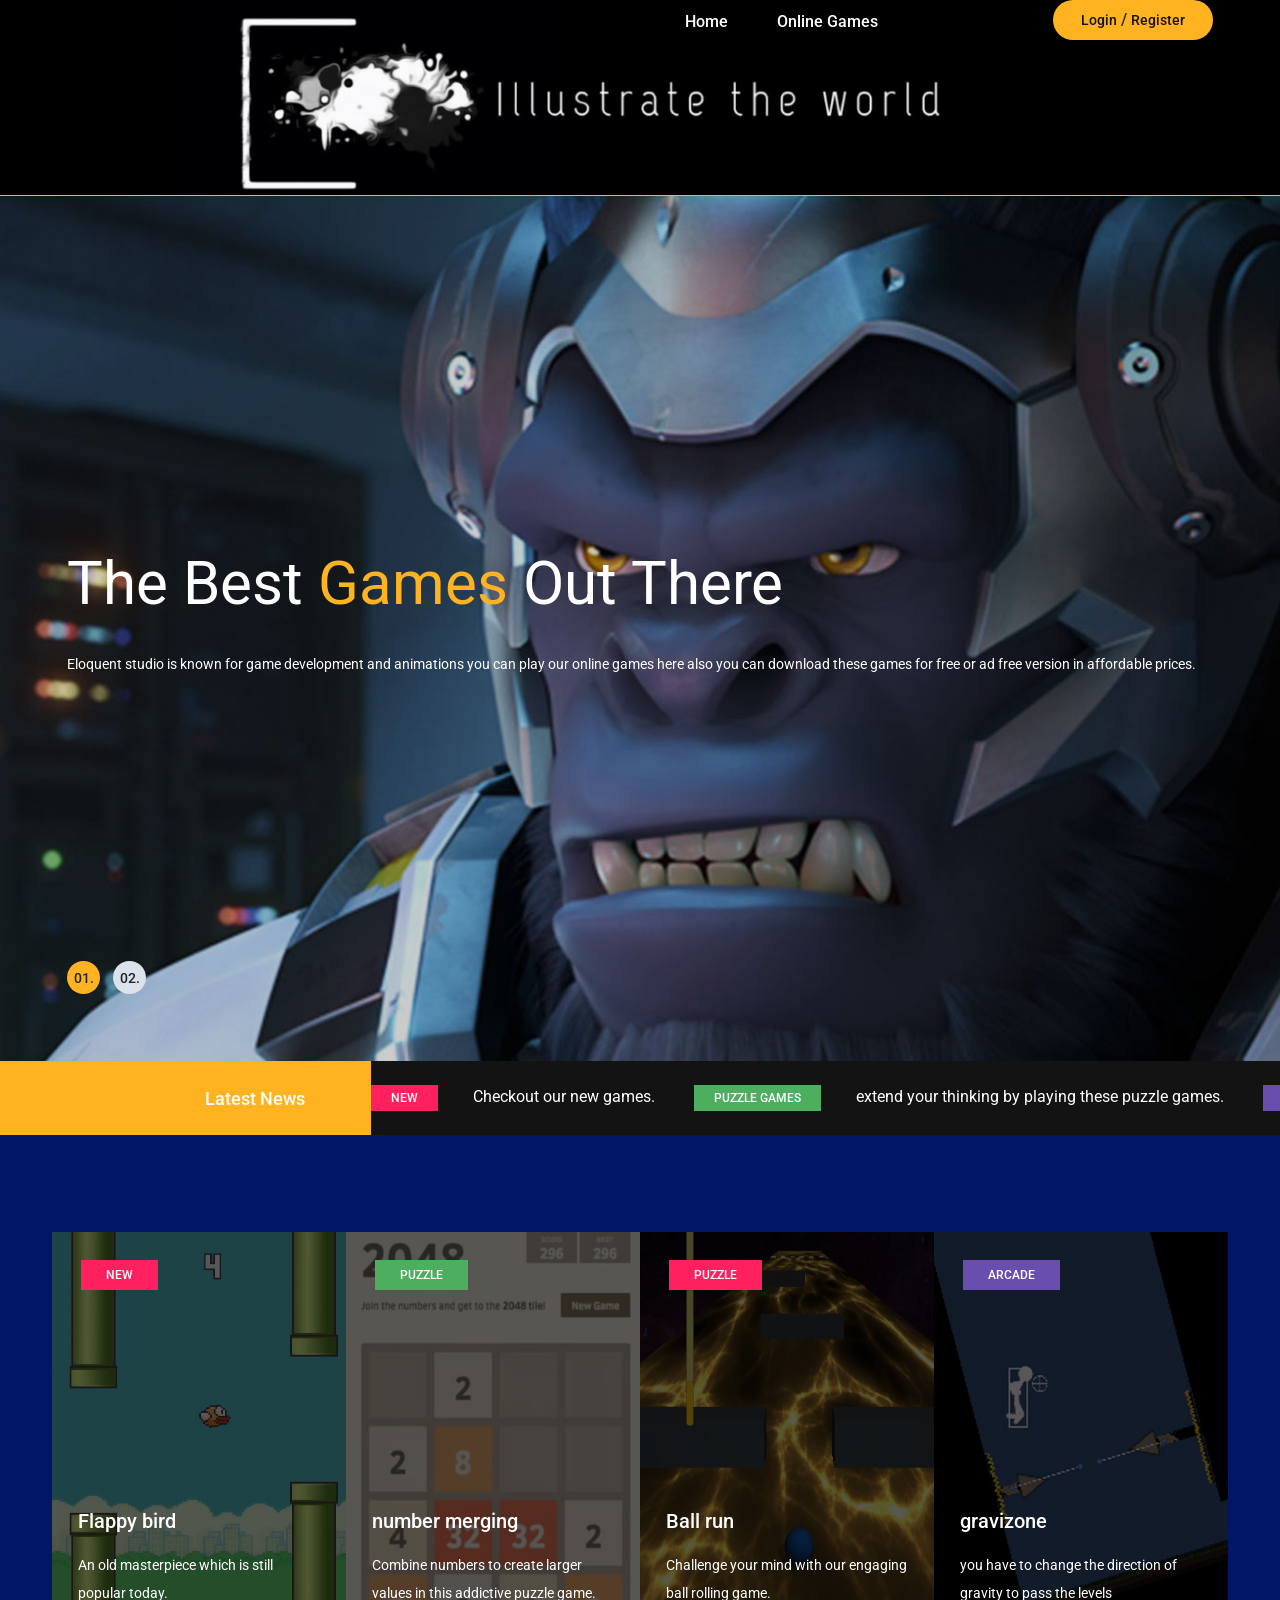
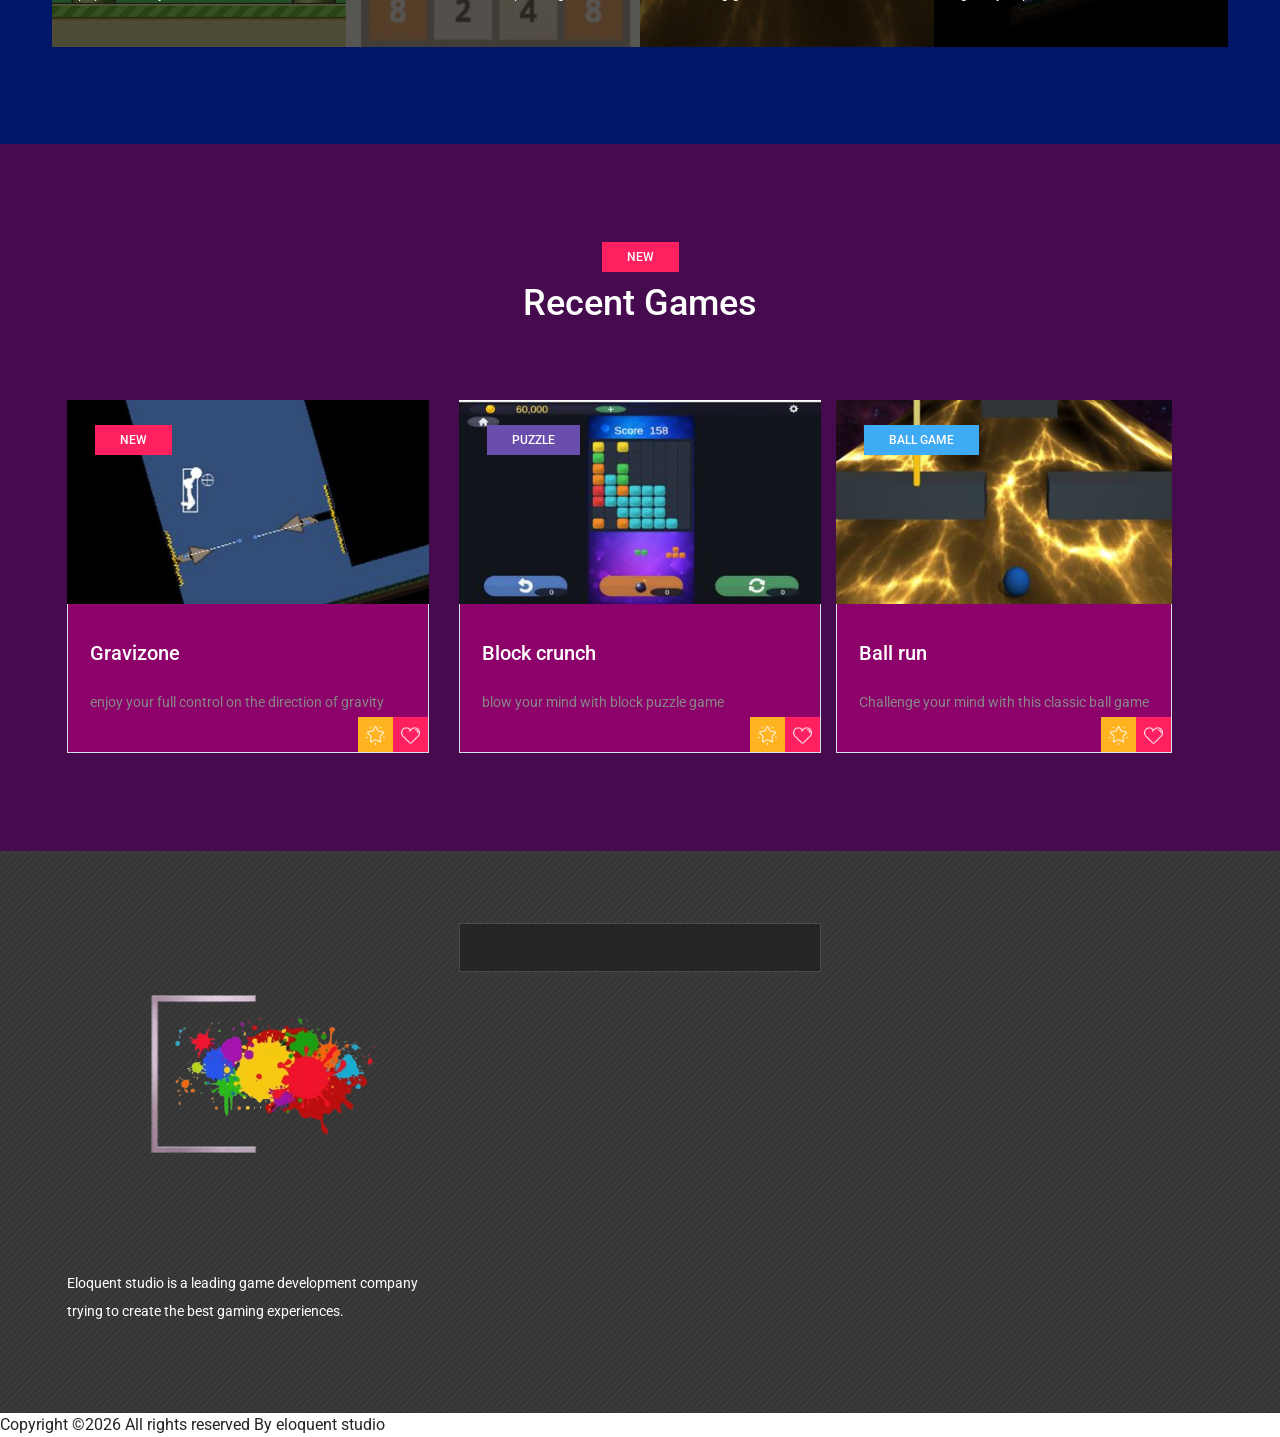
==== commit 07932e22: "Fix typo in 'Eloquant' to 'Eloquent' in index.html" ====
--- a/index.html
+++ b/index.html
@@ -63,7 +63,7 @@
 				<div class="hs-text">
 					<div class="container">
 						<h2>The Best <span>Games</span> Out There</h2>
-						<p>Eloquant studio is known for game development and animations you can play our online games here also you can download these games for free or ad free version in affordable prices.</p>
+						<p>Eloquent studio is known for game development and animations you can play our online games here also you can download these games for free or ad free version in affordable prices.</p>
 					</div>
 				</div>
 			</div>
@@ -71,7 +71,7 @@
 				<div class="hs-text">
 					<div class="container">
 						<h2>The Best <span>Games</span> Out There</h2>
-						<p>Eloquant studio is known for game development and animations you can play our online games here also you can download these games for free or ad free version in affordable prices.</p>
+						<p>Eloquent studio is known for game development and animations you can play our online games here also you can download these games for free or ad free version in affordable prices.</p>
 					</div>
 				</div>
 			</div>
